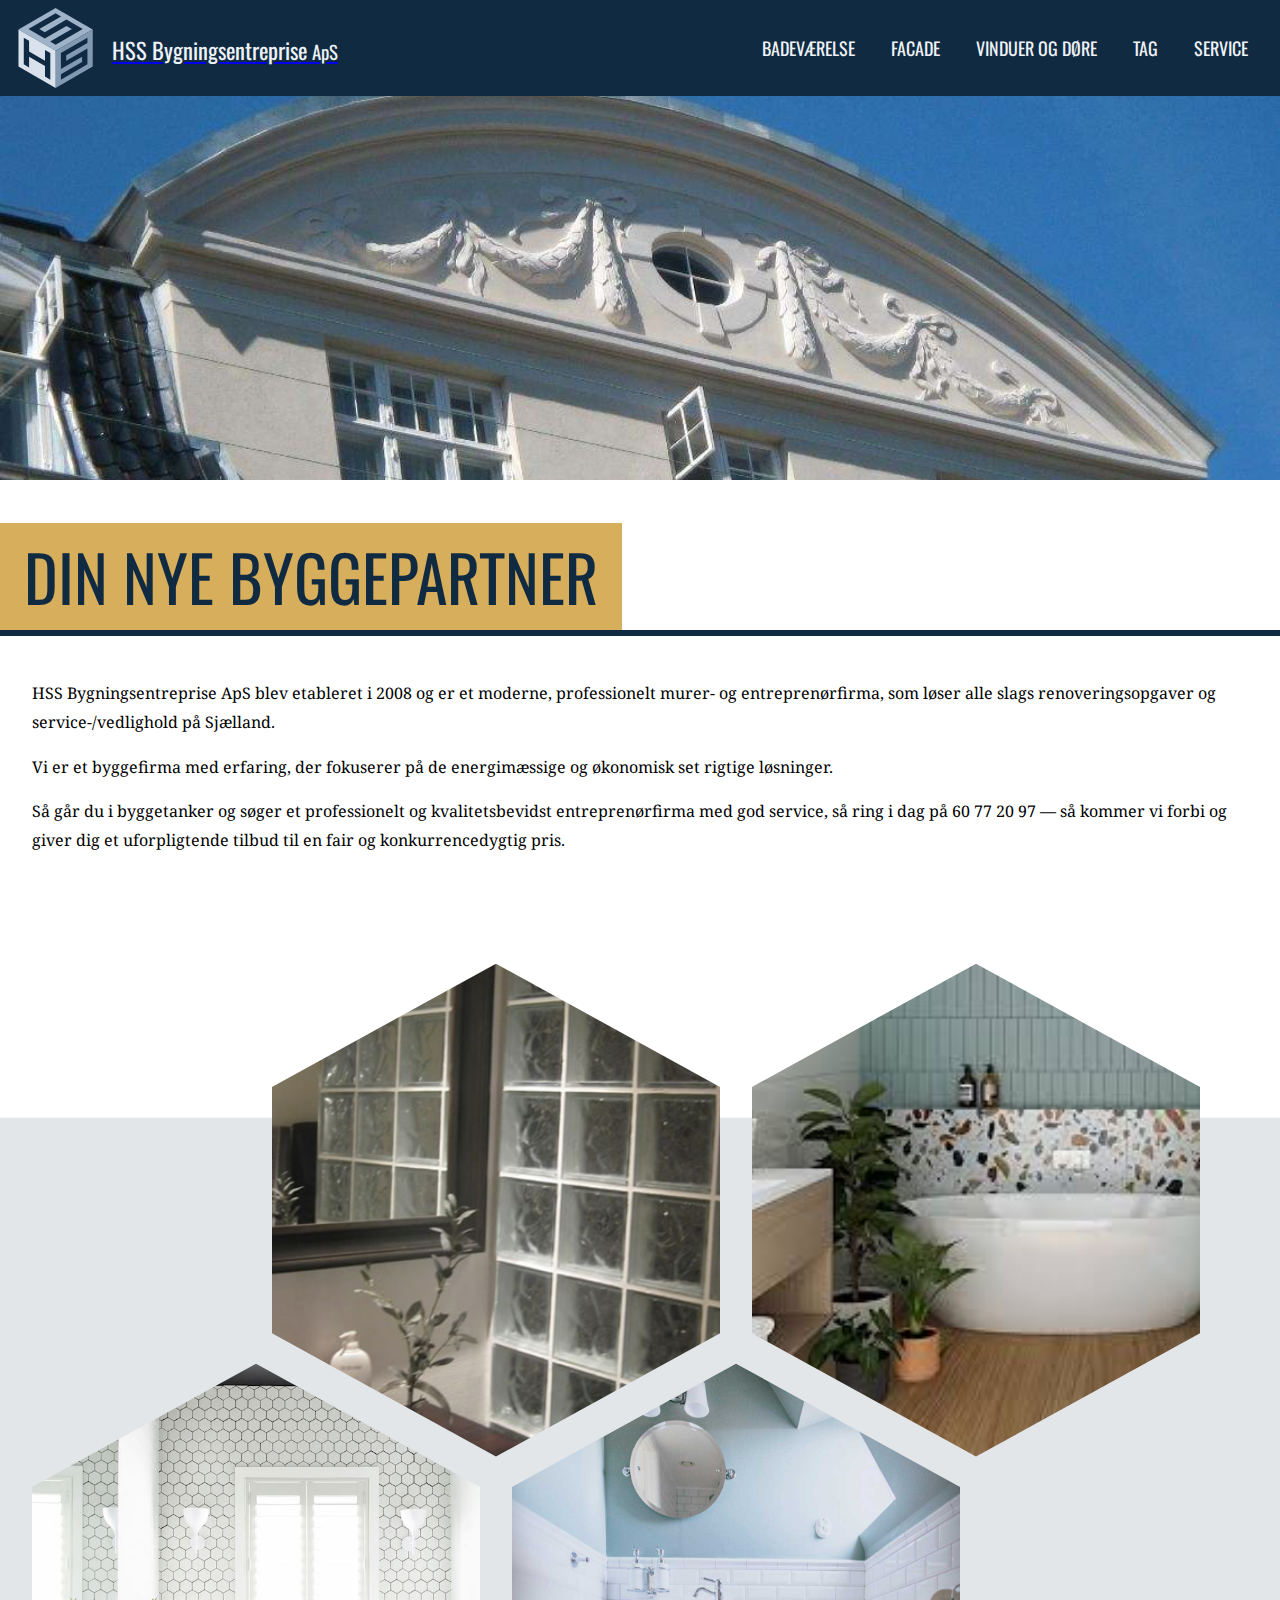
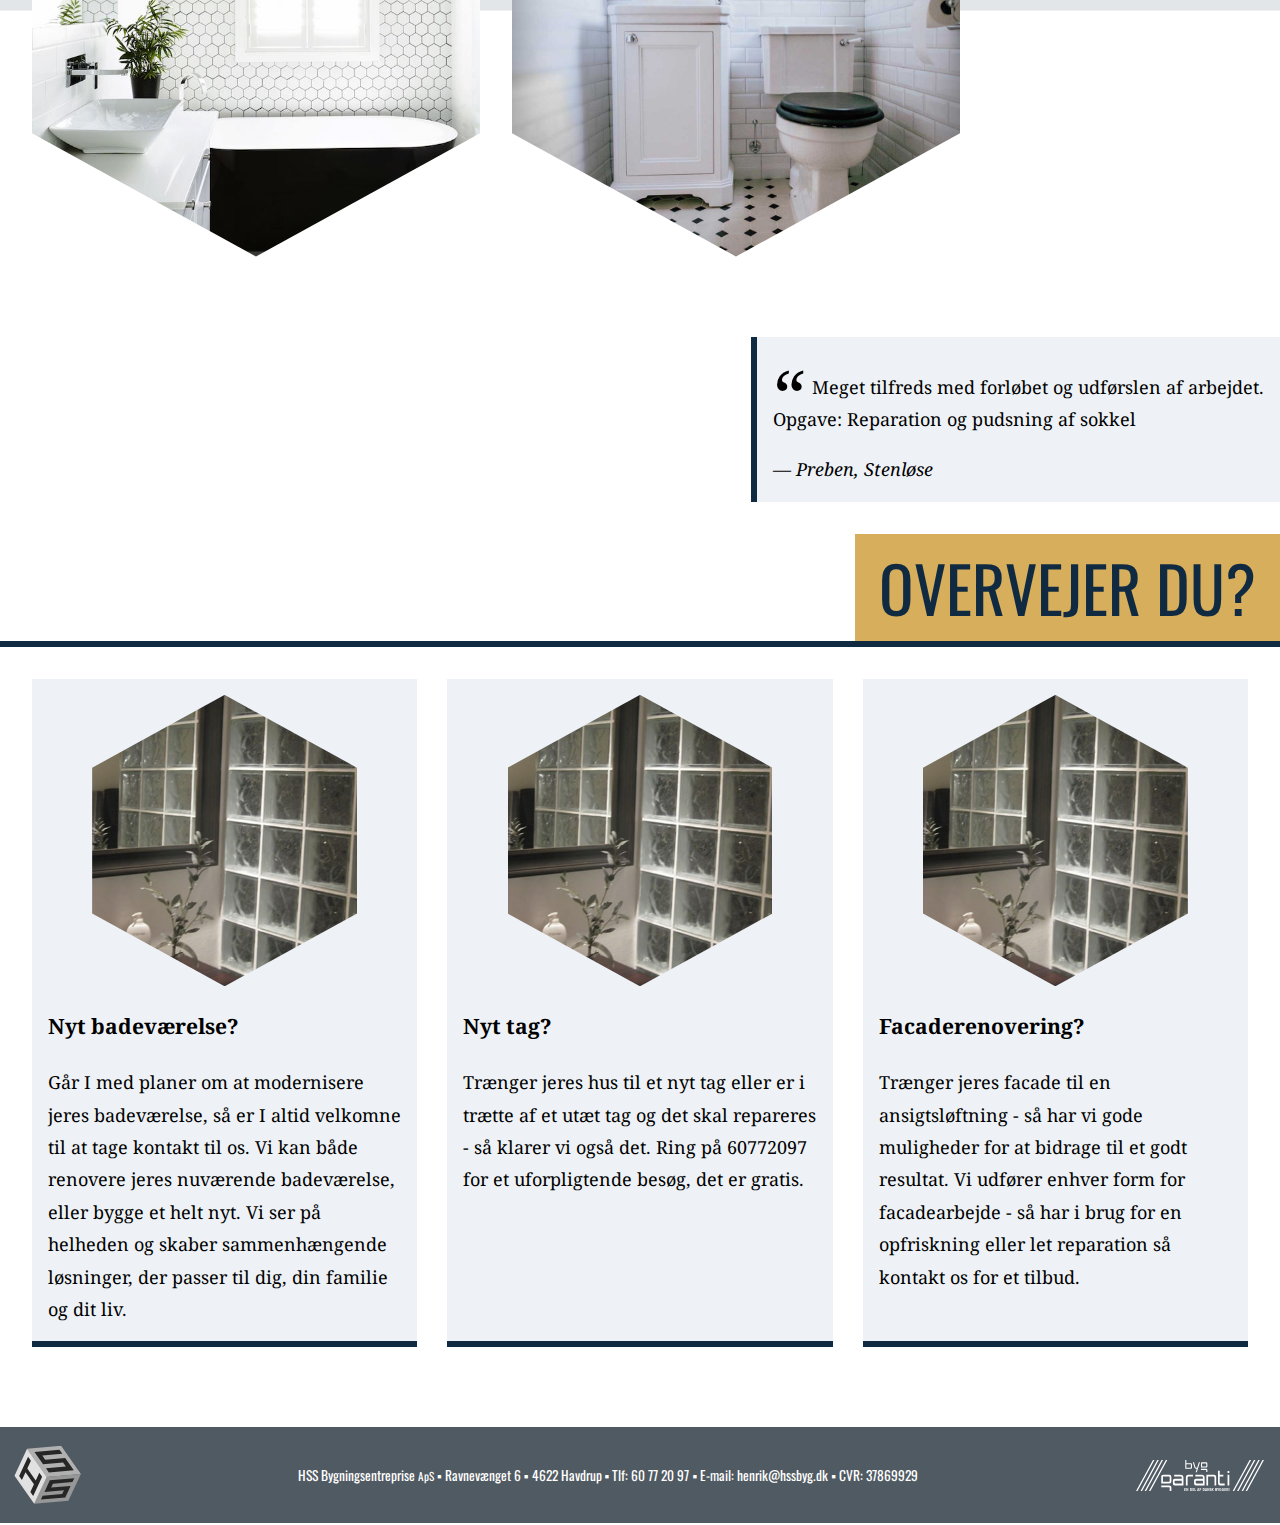
==== index.html @ f9a73ac3 "Init" ====
<!DOCTYPE html>
<html lang="da-DK" dir="ltr">
<head>
	<title>HSS Bygningsentreprise ApS</title>
	<meta charset="UTF-8">
	<meta name="description" content="Alt i enterprise, bygningsskader og reparation">
	<meta name="viewport" content="width=device-width, initial-scale=1, viewport-fit=cover">
	<link rel="apple-touch-icon" sizes="180x180" href="/apple-touch-icon.png">
	<link rel="icon" type="image/png" sizes="32x32" href="/favicon-32x32.png">
	<link rel="icon" type="image/png" sizes="16x16" href="/favicon-16x16.png">
	<link rel="manifest" href="/site.webmanifest">
	<link rel="mask-icon" href="/safari-pinned-tab.svg" color="#102a43">
	<meta name="msapplication-TileColor" content="#102a43">
	<meta name="theme-color" content="#ffffff">
	<link href="https://fonts.googleapis.com/css?family=Noto+Sans:700%7CNoto+Serif:400,400i,700,700i&display=swap" rel="stylesheet">
	<link href="https://fonts.googleapis.com/css?family=Oswald:400,600&display=swap" rel="stylesheet">
	<link href="styles.css" rel="stylesheet">
</head>
<body itemscope itemtype="https://schema.org/WebPage">
	<header class="c-header">
		<a href="/" class="c-logo">
			<img src="logo.svg" alt="HSS Bygningsentreprise ApS" />
			<span class="c-logo__text">HSS Bygningsentreprise <small>ApS</small></span>
		</a>
		<nav itemscope itemtype="https://schema.org/SiteNavigationElement">
			<a class="c-nav__item" href="badevaerelse.html"><span itemprop="name">Badeværelse</span></a>
			<a class="c-nav__item" href="facade.html"><span itemprop="name">Facade</span></a>
			<a class="c-nav__item" href="vinduer.html"><span itemprop="name">Vinduer og døre</span></a>
			<a class="c-nav__item" href="tag.html"><span itemprop="name">Tag</span></a>
			<a class="c-nav__item" href="service.html"><span itemprop="name">Service</span></a>
		</nav>
	</header>


	<figure class="c-banner">
		<img src="assets/img/frontpage.jpg" class="c-banner__img" alt="Badeværelse" />
	</figure>

	<main class="c-section">
		<article class="c-article" itemscope itemtype="http://schema.org/CreativeWork">
			<h1 class="c-article__headline" itemprop="headline">
				<span class="c-article__headline-text">Din nye byggepartner</span>
			</h1>

			<div class="c-article__text" itemprop="text">
				<p>HSS Bygningsentreprise ApS blev etableret i 2008 og er et moderne, professionelt murer- og entreprenørfirma, som løser alle slags renoveringsopgaver og service-/vedlighold på Sjælland.</p>
				<p>Vi er et byggefirma med erfaring, der fokuserer på de energimæssige og økonomisk set rigtige løsninger.</p>
				<p>Så går du i byggetanker og søger et professionelt og kvalitetsbevidst entreprenørfirma med god service, så ring i dag på 60 77 20 97 — så kommer vi forbi og giver dig et uforpligtende tilbud til en fair og konkurrencedygtig pris.</p>
			</div>

			<section class="c-hexagon" itemscope itemtype="http://schema.org/ImageGallery">
				<figure class="c-hexagon__item" itemprop="image" itemscope itemtype="http://schema.org/ImageObject">
					<meta itemprop="description" content="Flisearbejde og mange andre ting">
					<img src="assets/img/bath2.jpg" class="c-hexagon__img" alt="Badeværelse 1" itemprop="contentUrl" />
				</figure>
				<figure class="c-hexagon__item" itemprop="image" itemscope itemtype="http://schema.org/ImageObject">
					<img src="assets/img/bath3.jpg" class="c-hexagon__img" alt="Badeværelse 2" itemprop="contentUrl" />
				</figure>
				<figure class="c-hexagon__item" itemprop="image" itemscope itemtype="http://schema.org/ImageObject">
					<img src="assets/img/bath4.jpg" class="c-hexagon__img" alt="Badeværelse 3" itemprop="contentUrl" />
				</figure>
				<figure class="c-hexagon__item" itemprop="image" itemscope itemtype="http://schema.org/ImageObject">
					<img src="assets/img/bath5.jpg" class="c-hexagon__img" alt="Badeværelse 4" itemprop="contentUrl" />
				</figure>
			</section>

			<blockquote class="c-quote" itemscope="" itemtype="http://schema.org/Quotation">
				<p class="c-quote__text" itemprop="text">Meget tilfreds med forløbet og udførslen af arbejdet.<br />Opgave: Reparation og pudsning af sokkel</p>
				<cite class="c-quote__cite" itemprop="name">— Preben, Stenløse</cite>
			</blockquote>

			<h2 class="c-article__headline c-article__headline--right" itemprop="headline">
				<span class="c-article__headline-text">Overvejer du?</span>
			</h2>

			<div class="c-spot-wrapper">
				<article class="c-spot__item">
					<figure class="c-spot__img-wrapper">
						<meta itemprop="description" content="Flisearbejde og mange andre ting">
						<img src="assets/img/bath2.jpg" class="c-spot__img" alt="Badeværelse 1" itemprop="contentUrl" />
					</figure>
					<h3 class="c-spot__headline">Nyt badeværelse?</h3>
					<div class="c-spot__text">
						Går I med planer om at modernisere jeres badeværelse, så er I altid velkomne til at tage kontakt til os. Vi kan både renovere jeres nuværende badeværelse, eller bygge et helt nyt. Vi ser på helheden og skaber sammenhængende løsninger, der passer til dig, din familie og dit liv.​
					</div>
				</article>
				<article class="c-spot__item">
					<figure class="c-spot__img-wrapper">
						<meta itemprop="description" content="Flisearbejde og mange andre ting">
						<img src="assets/img/bath2.jpg" class="c-spot__img" alt="Badeværelse 1" itemprop="contentUrl" />
					</figure>
					<h3 class="c-spot__headline">Nyt tag?</h3>
					<div class="c-spot__text">
						Trænger jeres hus til et nyt tag eller er i trætte af et utæt tag og det skal repareres - så klarer vi også det.
						Ring på 60772097 for et uforpligtende besøg, det er gratis.
					</div>
				</article>
				<article class="c-spot__item">
					<figure class="c-spot__img-wrapper">
						<meta itemprop="description" content="Flisearbejde og mange andre ting">
						<img src="assets/img/bath2.jpg" class="c-spot__img" alt="Badeværelse 1" itemprop="contentUrl" />
					</figure>
					<h3 class="c-spot__headline">Facaderenovering?</h3>
					<div class="c-spot__text">
						​Trænger jeres facade til en ansigtsløftning - så har vi gode muligheder for at bidrage til et godt resultat. Vi udfører enhver form for facadearbejde - så har i brug for en opfriskning eller let reparation så kontakt os for et tilbud.​
					</div>
				</article>
			</div>

		</article>
	</main>

	<footer class="c-footer" itemscope itemtype="http://schema.org/HomeAndConstructionBusiness">
		<img src="logo.svg" alt="HSS Bygningsentreprise ApS" itemprop="image" class="c-img--mono" />
		<div class="c-footer__inner">
			<span itemprop="name" class="c-footer__bullet">​HSS Bygningsentreprise <small>ApS</small></span>
			<span itemprop="address" itemscope itemtype="http://schema.org/PostalAddress">
				<span itemprop="streetAddress" class="c-footer__bullet">Ravnevænget 6</span>
				<span itemprop="addressLocality" class="c-footer__bullet">4622 Havdrup​</span>
				<meta itemprop="addressCountry" content="DK">
			</span>
			<span class="c-footer__section">
				Tlf: <a href="tel:+4560772097"><span itemprop="telephone" class="c-footer__bullet">60 77 20 97</span></a>
				E-mail: <a href="mailto:henrik@hssbyg.dk" class="c-footer__bullet"><span itemprop="email">henrik@hssbyg.dk</span></a>
				CVR: <span itemprop="isicV4">37869929</span>
				<meta itemprop="priceRange" content="$$$-$$$$$">
				<meta itemprop="openingHours" content="Mo,Tu,We,Th 07:00-16:00">
				<meta itemprop="openingHours" content="Fr 07:00-12:00">
				<link itemprop="url" href="https://www.hssbyg.dk">
				<link itemprop="sameAs" href="http://www.facebook.com/hssbyg">
			</span>
		</div>
		<img src="/assets/img/byggaranti.svg" alt="Byg Garanti — en del af Dansk Byggeri" class="c-img--byggaranti" />
	</footer>

</body>
</html>
---- styles.css ----
/**
 * stylese.css
 * @version 1.0.10
 * @summary 22-06-2019
 * @author Mads Stoumann
 * @description Styles for Article component
*/

:root {
	--primary-c: hsl(209, 61%, 16%); /* #102a42 */
	--secondary-c: hsl(212, 33%, 95%); /* #EEF2F6 */
	--tertiary-c: hsl(209, 10%, 35%); /* #505A62 */
	--active-c: hsl(40, 61%, 60%); /* #D7AE5B */
	--light-grey-c: hsl(209, 10%, 90%); /* #E3E6E8 */
}

body, html {
	height: 100%;
}
body {
	display: flex;
	flex-direction: column;;
	font-family: 'Noto Serif', serif;
	font-size: 112.5%;
	-webkit-font-smoothing: antialiased;
	line-height: 1.8;
	margin: 0 auto;
	max-width: 1920px;
}
img { max-width: 100%;}
main {
	flex: 1;
}

/*
========
ARTICLE
========
*/
.c-article {
	width: 100%;
}
.c-article__headline { 
	border-bottom: 6px solid var(--primary-c);
	color: var(--primary-c);
	font-family: 'Oswald', sans-serif;
	font-size: 2rem;
	font-weight: 400;
	line-height: 1.3;
	text-transform: uppercase;
}
.c-article__headline-text {
	background-color: var(--active-c);
	display: inline-block;
	padding: .75rem 1.5rem .75rem 1rem;
	position: relative;
}
.c-article__headline--right {
	clear: both;
	margin: 0;
	padding-top: 2rem;
	text-align: right;
 }
.c-article__text {
	font-size: 87.5%;
	padding: 0 1rem;
}

/*
=======
BANNER
=======
*/
.c-banner {
	margin: 0;
	/* overflow: hidden; */
	padding: 0;
	position: relative;
}
.c-banner::after {
	content: '';
	display: block;
	padding-bottom: 30%;
}
.c-banner__img {
	height: 100%;
	left: 0;
	max-height: 100%;
	max-width: 100%;
	object-fit: cover;
	position: absolute;
	top: 0;
	width: 100%;
}

/*
=======
FOOTER
=======
*/
.c-footer {
	align-items: center;
	background-color: var(--tertiary-c);
	color: #FFF;
	display: flex;
	flex-direction: column;
	font-family: 'Oswald', sans-serif;
	font-size: 75%;
	justify-content: space-between;
	margin-top: 3rem;
	padding: .5rem 1rem;
	text-align: center;
}
.c-footer a { color: inherit; text-decoration: none; }
.c-footer__bullet::after { content: " ▪"; }

/*
====================
HEADER / NAVIGATION
====================
*/
.c-header {
	align-items: center;
	background-color: var(--primary-c);
	color: #FFF;
	display: flex;
	font-family: 'Oswald', sans-serif;
	font-size: 75%;
	justify-content: space-between;
	padding: 0.5rem 0.5rem;
}
.c-logo {
	display: block;
}
.c-logo img {
	height: 2rem;
	width: 2rem;
}
.c-logo__text {
	color: var(--secondary-c);
	display: none;
	margin-left: .5rem;
	padding-top: 11px;
	position: relative;
	white-space: nowrap;
}
.c-nav__item {
	color: var(--secondary-c);
	padding: 0 0.3rem;
	position: relative;
	text-decoration: none;
	text-transform: uppercase;
	transition: color .15s ease-in;
}
.c-logo__text:hover,
.c-nav__item:hover {
	color: var(--active-c);
}
.c-nav__item--active {
	color: var(--active-c);
}
.c-nav__item--active::after,
.c-nav__item::after {
	content: "";
	height: 1px;
	left: 50%;
	opacity: 0;
	position: absolute;
	top: calc(100% + .25rem);
	transform: translateX(-50%);
	transform-origin: 50% 50%;
	transition: opacity 0.3s ease-in;
	width: 3rem;
}
.c-nav__item--active::after,
.c-nav__item:hover::after {
	background-color: var(--active-c);
	opacity: 1;
}

/*
==============
HEXAGON BLOCK
==============
*/
.c-hexagon {
	display: flex;
	flex-wrap: wrap;
	margin-bottom: 2.5vw;
	position: relative;
}
.c-hexagon::before {
	background: var(--light-grey-c);
	content: "";
	height: 50%;
	width: 100%;
	position: absolute;
	top: 50%;
	transform: translateY(-50%)
}
.c-hexagon__item,
.c-spot__img-wrapper {
	margin: 0 0 0 2.5%;
	overflow: hidden;
	padding: 0;
	position: relative;
	width: 35%;
}
.c-hexagon__item::after,
.c-spot__img-wrapper::after {
	content: '';
	display: block;
	padding-bottom: 110%;
}
.c-hexagon__img,
.c-spot__img {
	clip-path: polygon(50% 0%, 100% 25%, 100% 75%, 50% 100%, 0% 75%, 0% 25%);
	height: 100%;
	left: 0;
	max-height: 100%;
	max-width: 100%;
	object-fit: cover;
	position: absolute;
	top: 0;
	width: 100%;
}
.c-hexagon__item:first-of-type { margin-left: 21.25vw; top: 7.25vw; } 
.c-hexagon__item:nth-of-type(2) { top: 7.25vw; }

/*
=====
SPOT
=====
*/
.c-spot-wrapper {
	display: flex;
	flex-direction: column;
}
.c-spot__img-wrapper {
	margin: 0 auto;
	width: 75%;
}
.c-spot__item {
	background: var(--secondary-c);
	border-bottom: 6px solid var(--primary-c);
	flex: 1;
	margin: 1rem;
	padding: 1rem;
}

/*
================
Section / Misc.
================
*/
.c-section {
	display: flex;
}
.c-img--mono {
	filter: grayscale(1);
	height: 2rem;
	padding: 0.5rem 0;
	transform: rotate(25deg);
	width: 2rem;
}
.c-img--byggaranti {
	padding: 0.75rem 0;
	width: 8rem;
}

/*
======
QUOTE
======
*/
.c-quote {
	background-color: var(--secondary-c);
	border-left: 6px solid var(--primary-c);
	float: right;
	margin: 3rem 0 0 0;
	max-width: max-content;
	padding: 1rem;
}
.c-quote__text:before {
	color: inherit;
	content: "\201C";
	font-size: 4em;
	line-height: 0.1em;
	margin-right: 0.1em;
	vertical-align: -0.4em;
}

/*
====
RWD
====
*/
@media screen and (min-width: 1024px) {
	.c-section .c-article {
		margin: 0;
	}
	.c-article__headline { 
		font-size: 4rem;
	}
	.c-article__headline-text {
		padding: .75rem 1.5rem;
	}
	.c-article__text {
		font-size: 1rem;
		padding: 0 2rem;
	}
	.c-footer {
		flex-direction: row;
	}
	.c-img--mono {
		height: 4rem;
		width: 4rem;
	}
	.c-logo {
		display: flex;
	}
	.c-logo img {
		height: 5rem;
		width: 5rem;
		transition: transform .3s ease-in-out;
	}
	.c-logo:hover img {
		transform: rotate(35deg);
	}
	.c-logo__text {
		display: inline-block;
		font-size: 125%;
		line-height: 2;
		padding: 1.25rem 0 0 0.5rem;
	}
	.c-header {
		font-size: 100%;
		justify-content: space-between;
		padding: 0.5rem 1rem;
	}
	.c-nav__item {
		padding: 0 1rem;
	}
	.c-spot__item {
		flex: 0 0 calc(33% - 3rem);
		margin: 0;
	}
	.c-spot-wrapper {
		flex-direction: row;
		justify-content: space-between;
		padding: 2rem;
	}
	
}
@media screen and (min-width: 1920px) {
	.c-hexagon__item:first-of-type {
		margin-left: 21.25%;
		top: 135px;
	}
	.c-hexagon__item:nth-of-type(2) {
		top: 135px;
	}
}
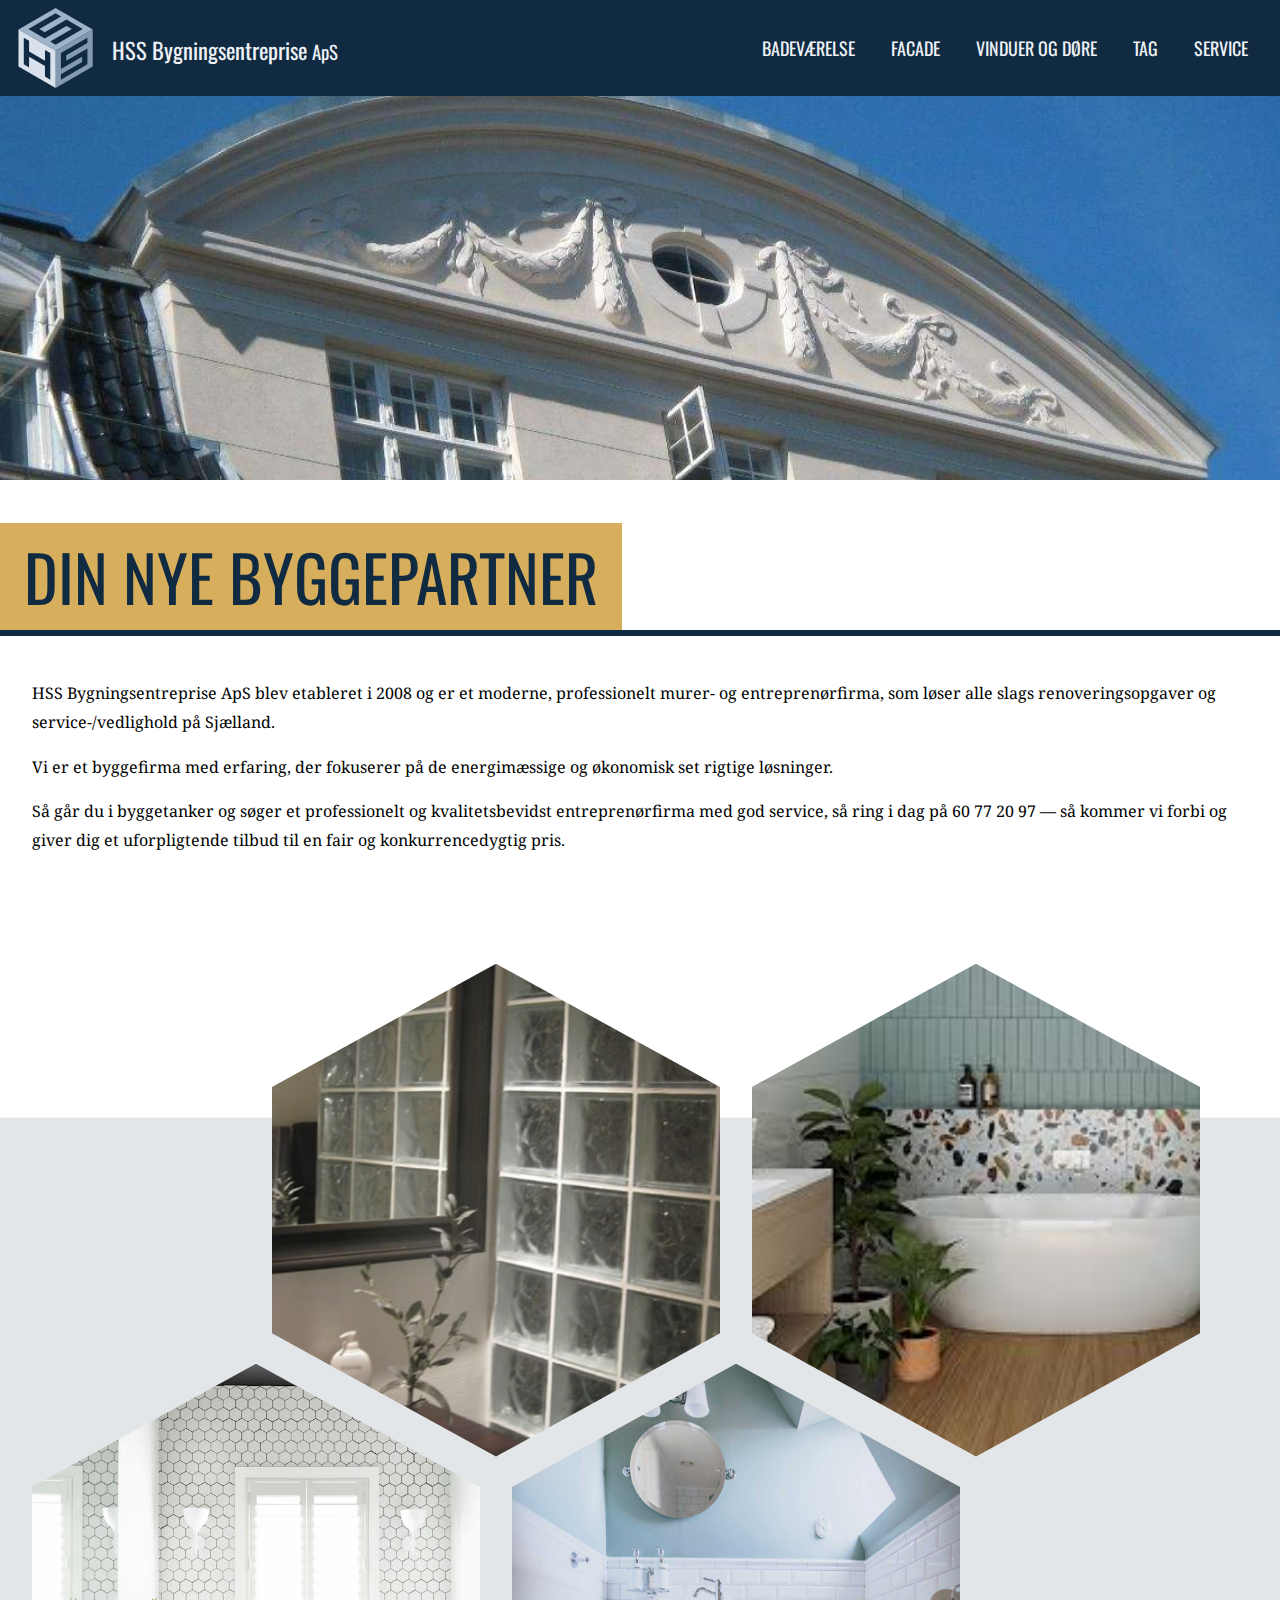
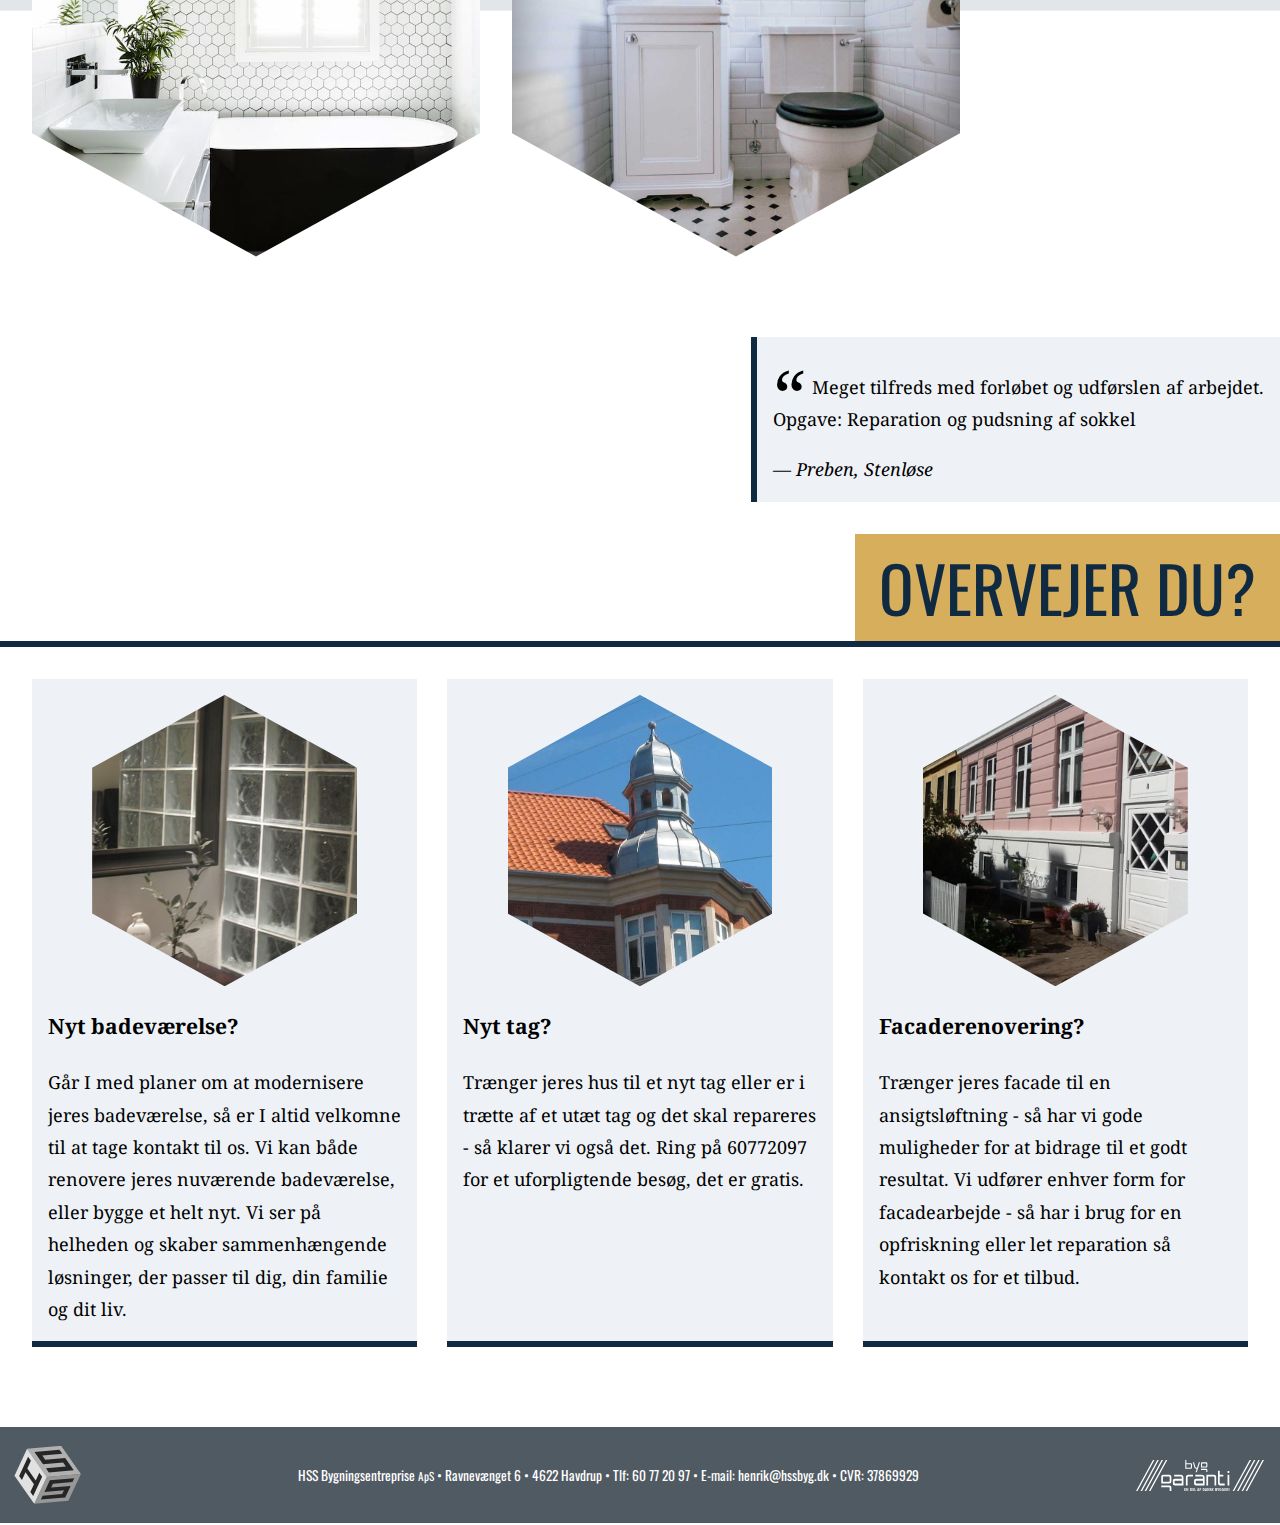
==== commit 913ba51e: "Main Update" ====
--- a/index.html
+++ b/index.html
@@ -1,25 +1,28 @@
 <!DOCTYPE html>
 <html lang="da-DK" dir="ltr">
 <head>
+	<script id="Cookiebot" src="https://consent.cookiebot.com/uc.js" data-cbid="85966b69-43c4-40d6-a053-6c1cb45fd8cd" data-blockingmode="auto" type="text/javascript"></script>
 	<title>HSS Bygningsentreprise ApS</title>
 	<meta charset="UTF-8">
 	<meta name="description" content="Alt i enterprise, bygningsskader og reparation">
 	<meta name="viewport" content="width=device-width, initial-scale=1, viewport-fit=cover">
-	<link rel="apple-touch-icon" sizes="180x180" href="/apple-touch-icon.png">
-	<link rel="icon" type="image/png" sizes="32x32" href="/favicon-32x32.png">
-	<link rel="icon" type="image/png" sizes="16x16" href="/favicon-16x16.png">
+	<link rel="apple-touch-icon" sizes="180x180" href="assets/favicon/apple-touch-icon.png">
+	<link rel="icon" type="image/png" sizes="32x32" href="assets/favicon/favicon-32x32.png">
+	<link rel="icon" type="image/png" sizes="16x16" href="assets/favicon/favicon-16x16.png">
 	<link rel="manifest" href="/site.webmanifest">
-	<link rel="mask-icon" href="/safari-pinned-tab.svg" color="#102a43">
+	<link rel="mask-icon" href="assets/favicon/safari-pinned-tab.svg" color="#102a43">
 	<meta name="msapplication-TileColor" content="#102a43">
 	<meta name="theme-color" content="#ffffff">
 	<link href="https://fonts.googleapis.com/css?family=Noto+Sans:700%7CNoto+Serif:400,400i,700,700i&display=swap" rel="stylesheet">
 	<link href="https://fonts.googleapis.com/css?family=Oswald:400,600&display=swap" rel="stylesheet">
-	<link href="styles.css" rel="stylesheet">
+	<link href="assets/css/styles.css" rel="stylesheet">
+	<script async src="https://www.googletagmanager.com/gtag/js?id=UA-152599998-2"></script>
+	<script>window.dataLayer = window.dataLayer || [];function gtag(){dataLayer.push(arguments);}gtag('js', new Date());gtag('config', 'UA-152599998-2');</script>
 </head>
 <body itemscope itemtype="https://schema.org/WebPage">
 	<header class="c-header">
 		<a href="/" class="c-logo">
-			<img src="logo.svg" alt="HSS Bygningsentreprise ApS" />
+			<img src="assets/img/logo.svg" alt="HSS Bygningsentreprise ApS" />
 			<span class="c-logo__text">HSS Bygningsentreprise <small>ApS</small></span>
 		</a>
 		<nav itemscope itemtype="https://schema.org/SiteNavigationElement">
@@ -30,7 +33,6 @@
 			<a class="c-nav__item" href="service.html"><span itemprop="name">Service</span></a>
 		</nav>
 	</header>
-
 
 	<figure class="c-banner">
 		<img src="assets/img/frontpage.jpg" class="c-banner__img" alt="Badeværelse" />
@@ -87,7 +89,7 @@
 				<article class="c-spot__item">
 					<figure class="c-spot__img-wrapper">
 						<meta itemprop="description" content="Flisearbejde og mange andre ting">
-						<img src="assets/img/bath2.jpg" class="c-spot__img" alt="Badeværelse 1" itemprop="contentUrl" />
+						<img src="assets/img/30072008_020_240.jpg" class="c-spot__img" alt="Tage 1" itemprop="contentUrl" />
 					</figure>
 					<h3 class="c-spot__headline">Nyt tag?</h3>
 					<div class="c-spot__text">
@@ -98,7 +100,7 @@
 				<article class="c-spot__item">
 					<figure class="c-spot__img-wrapper">
 						<meta itemprop="description" content="Flisearbejde og mange andre ting">
-						<img src="assets/img/bath2.jpg" class="c-spot__img" alt="Badeværelse 1" itemprop="contentUrl" />
+						<img src="assets/img/553793_581527155217742_650581510_n.jpg" class="c-spot__img" alt="Facade 1" itemprop="contentUrl" />
 					</figure>
 					<h3 class="c-spot__headline">Facaderenovering?</h3>
 					<div class="c-spot__text">
@@ -111,7 +113,7 @@
 	</main>
 
 	<footer class="c-footer" itemscope itemtype="http://schema.org/HomeAndConstructionBusiness">
-		<img src="logo.svg" alt="HSS Bygningsentreprise ApS" itemprop="image" class="c-img--mono" />
+		<img src="assets/img/logo.svg" alt="HSS Bygningsentreprise ApS" itemprop="image" class="c-img--mono" />
 		<div class="c-footer__inner">
 			<span itemprop="name" class="c-footer__bullet">​HSS Bygningsentreprise <small>ApS</small></span>
 			<span itemprop="address" itemscope itemtype="http://schema.org/PostalAddress">
@@ -130,8 +132,7 @@
 				<link itemprop="sameAs" href="http://www.facebook.com/hssbyg">
 			</span>
 		</div>
-		<img src="/assets/img/byggaranti.svg" alt="Byg Garanti — en del af Dansk Byggeri" class="c-img--byggaranti" />
+		<img src="assets/img/byggaranti.svg" alt="Byg Garanti — en del af Dansk Byggeri" class="c-img--byggaranti" />
 	</footer>
-
 </body>
 </html>--- a/assets/css/styles.css
+++ b/assets/css/styles.css
@@ -0,0 +1,363 @@
+/**
+ * stylese.css
+ * @version 1.0.10
+ * @summary 22-06-2019
+ * @author Mads Stoumann
+ * @description Styles for Article component
+*/
+
+:root {
+	--primary-c: hsl(209, 61%, 16%); /* #102a42 */
+	--secondary-c: hsl(212, 33%, 95%); /* #EEF2F6 */
+	--tertiary-c: hsl(209, 10%, 35%); /* #505A62 */
+	--active-c: hsl(40, 61%, 60%); /* #D7AE5B */
+	--light-grey-c: hsl(209, 10%, 90%); /* #E3E6E8 */
+}
+
+body, html {
+	height: 100%;
+}
+body {
+	display: flex;
+	flex-direction: column;;
+	font-family: 'Noto Serif', serif;
+	font-size: 112.5%;
+	-webkit-font-smoothing: antialiased;
+	line-height: 1.8;
+	margin: 0 auto;
+	max-width: 1920px;
+}
+img { max-width: 100%;}
+main {
+	flex: 1;
+}
+
+/*
+========
+ARTICLE
+========
+*/
+.c-article {
+	width: 100%;
+}
+.c-article__headline { 
+	border-bottom: 6px solid var(--primary-c);
+	color: var(--primary-c);
+	font-family: 'Oswald', sans-serif;
+	font-size: 2rem;
+	font-weight: 400;
+	line-height: 1.3;
+	text-transform: uppercase;
+}
+.c-article__headline-text {
+	background-color: var(--active-c);
+	display: inline-block;
+	padding: .75rem 1.5rem .75rem 1rem;
+	position: relative;
+}
+.c-article__headline--right {
+	clear: both;
+	margin: 0;
+	padding-top: 2rem;
+	text-align: right;
+ }
+.c-article__text {
+	font-size: 87.5%;
+	padding: 0 1rem;
+}
+
+/*
+=======
+BANNER
+=======
+*/
+.c-banner {
+	margin: 0;
+	/* overflow: hidden; */
+	padding: 0;
+	position: relative;
+}
+.c-banner::after {
+	content: '';
+	display: block;
+	padding-bottom: 30%;
+}
+.c-banner__img {
+	height: 100%;
+	left: 0;
+	max-height: 100%;
+	max-width: 100%;
+	object-fit: cover;
+	position: absolute;
+	top: 0;
+	width: 100%;
+}
+
+/*
+=======
+FOOTER
+=======
+*/
+.c-footer {
+	align-items: center;
+	background-color: var(--tertiary-c);
+	color: #FFF;
+	font-family: 'Oswald', sans-serif;
+	font-size: 75%;
+	margin-top: 3rem;
+	padding: .5rem 1rem;
+	text-align: center;
+}
+.c-footer a { color: inherit; text-decoration: none; }
+.c-footer__bullet::after { content: " •"; }
+
+/*
+====================
+HEADER / NAVIGATION
+====================
+*/
+.c-header {
+	align-items: center;
+	background-color: var(--primary-c);
+	color: #FFF;
+	display: flex;
+	font-family: 'Oswald', sans-serif;
+	font-size: 70%;
+	justify-content: space-between;
+	min-height: 2.5rem;
+	padding: 0.5rem 0.5rem;
+}
+.c-logo {
+	display: block;
+	text-decoration: none;
+}
+.c-logo img {
+	height: 2rem;
+	width: 2rem;
+}
+.c-logo__text {
+	color: var(--secondary-c);
+	display: none;
+	margin-left: .5rem;
+	padding-top: 11px;
+	position: relative;
+	white-space: nowrap;
+}
+.c-nav__item {
+	color: var(--secondary-c);
+	padding: 0 0.25rem;
+	position: relative;
+	text-decoration: none;
+	text-transform: uppercase;
+	transition: color .15s ease-in;
+}
+.c-logo__text:hover,
+.c-nav__item:hover {
+	color: var(--active-c);
+}
+.c-nav__item--active {
+	color: var(--active-c);
+}
+.c-nav__item--active::after,
+.c-nav__item::after {
+	content: "";
+	height: 1px;
+	left: 50%;
+	opacity: 0;
+	position: absolute;
+	top: calc(100% + .25rem);
+	transform: translateX(-50%);
+	transform-origin: 50% 50%;
+	transition: opacity 0.3s ease-in;
+	width: 3rem;
+}
+.c-nav__item--active::after,
+.c-nav__item:hover::after {
+	background-color: var(--active-c);
+	opacity: 1;
+}
+
+/*
+==============
+HEXAGON BLOCK
+==============
+*/
+.c-hexagon {
+	display: flex;
+	flex-wrap: wrap;
+	margin-bottom: 2.5vw;
+	position: relative;
+}
+.c-hexagon::before {
+	background: var(--light-grey-c);
+	content: "";
+	height: 50%;
+	width: 100%;
+	position: absolute;
+	top: 50%;
+	transform: translateY(-50%)
+}
+.c-hexagon__item,
+.c-spot__img-wrapper {
+	margin: 0 0 0 2.5%;
+	overflow: hidden;
+	padding: 0;
+	position: relative;
+	width: 35%;
+}
+.c-hexagon__item::after,
+.c-spot__img-wrapper::after {
+	content: '';
+	display: block;
+	padding-bottom: 110%;
+}
+.c-hexagon__img,
+.c-spot__img {
+	clip-path: polygon(50% 0%, 100% 25%, 100% 75%, 50% 100%, 0% 75%, 0% 25%);
+	height: 100%;
+	left: 0;
+	max-height: 100%;
+	max-width: 100%;
+	object-fit: cover;
+	position: absolute;
+	top: 0;
+	width: 100%;
+}
+.c-hexagon__item:first-of-type { margin-left: 21.25vw; top: 7.25vw; } 
+.c-hexagon__item:nth-of-type(2) { top: 7.25vw; }
+
+/*
+=====
+SPOT
+=====
+*/
+.c-spot-wrapper {
+	display: flex;
+	flex-direction: column;
+}
+.c-spot__img-wrapper {
+	margin: 0 auto;
+	width: 75%;
+}
+.c-spot__item {
+	background: var(--secondary-c);
+	border-bottom: 6px solid var(--primary-c);
+	flex: 1;
+	margin: 1rem;
+	padding: 1rem;
+}
+
+/*
+================
+Section / Misc.
+================
+*/
+.c-img--mono {
+	filter: grayscale(1);
+	height: 2rem;
+	padding: 0.5rem 0;
+	transform: rotate(25deg);
+	width: 2rem;
+}
+.c-img--byggaranti {
+	padding: 0.75rem 0;
+	width: 8rem;
+}
+
+/*
+======
+QUOTE
+======
+*/
+.c-quote {
+	background-color: var(--secondary-c);
+	border-left: 6px solid var(--primary-c);
+	float: right;
+	margin: 3rem 0 0 0;
+	max-width: max-content;
+	padding: 1rem;
+}
+.c-quote__text:before {
+	color: inherit;
+	content: "\201C";
+	font-size: 4em;
+	line-height: 0.1em;
+	margin-right: 0.1em;
+	vertical-align: -0.4em;
+}
+
+/*
+====
+RWD
+====
+*/
+@media screen and (min-width: 1024px) {
+	.c-section .c-article {
+		margin: 0;
+	}
+	.c-article__headline { 
+		font-size: 4rem;
+	}
+	.c-article__headline-text {
+		padding: .75rem 1.5rem;
+	}
+	.c-article__text {
+		font-size: 1rem;
+		padding: 0 2rem;
+	}
+	.c-footer {
+		display: flex;
+		justify-content: space-between;
+		flex-direction: row;
+		min-height: 5rem;
+	}
+	.c-img--mono {
+		height: 4rem;
+		width: 4rem;
+	}
+	.c-logo {
+		display: flex;
+	}
+	.c-logo img {
+		height: 5rem;
+		width: 5rem;
+		transition: transform .3s ease-in-out;
+	}
+	.c-logo:hover img {
+		transform: rotate(35deg);
+	}
+	.c-logo__text {
+		display: inline-block;
+		font-size: 125%;
+		line-height: 2;
+		padding: 1.25rem 0 0 0.5rem;
+	}
+	.c-header {
+		font-size: 100%;
+		justify-content: space-between;
+		min-height: 5rem;
+		padding: 0.5rem 1rem;
+	}
+	.c-nav__item {
+		padding: 0 1rem;
+	}
+	.c-spot__item {
+		flex: 0 0 calc(33% - 3rem);
+		margin: 0;
+	}
+	.c-spot-wrapper {
+		flex-direction: row;
+		justify-content: space-between;
+		padding: 2rem;
+	}
+	
+}
+@media screen and (min-width: 1920px) {
+	.c-hexagon__item:first-of-type {
+		margin-left: 21.25%;
+		top: 135px;
+	}
+	.c-hexagon__item:nth-of-type(2) {
+		top: 135px;
+	}
+}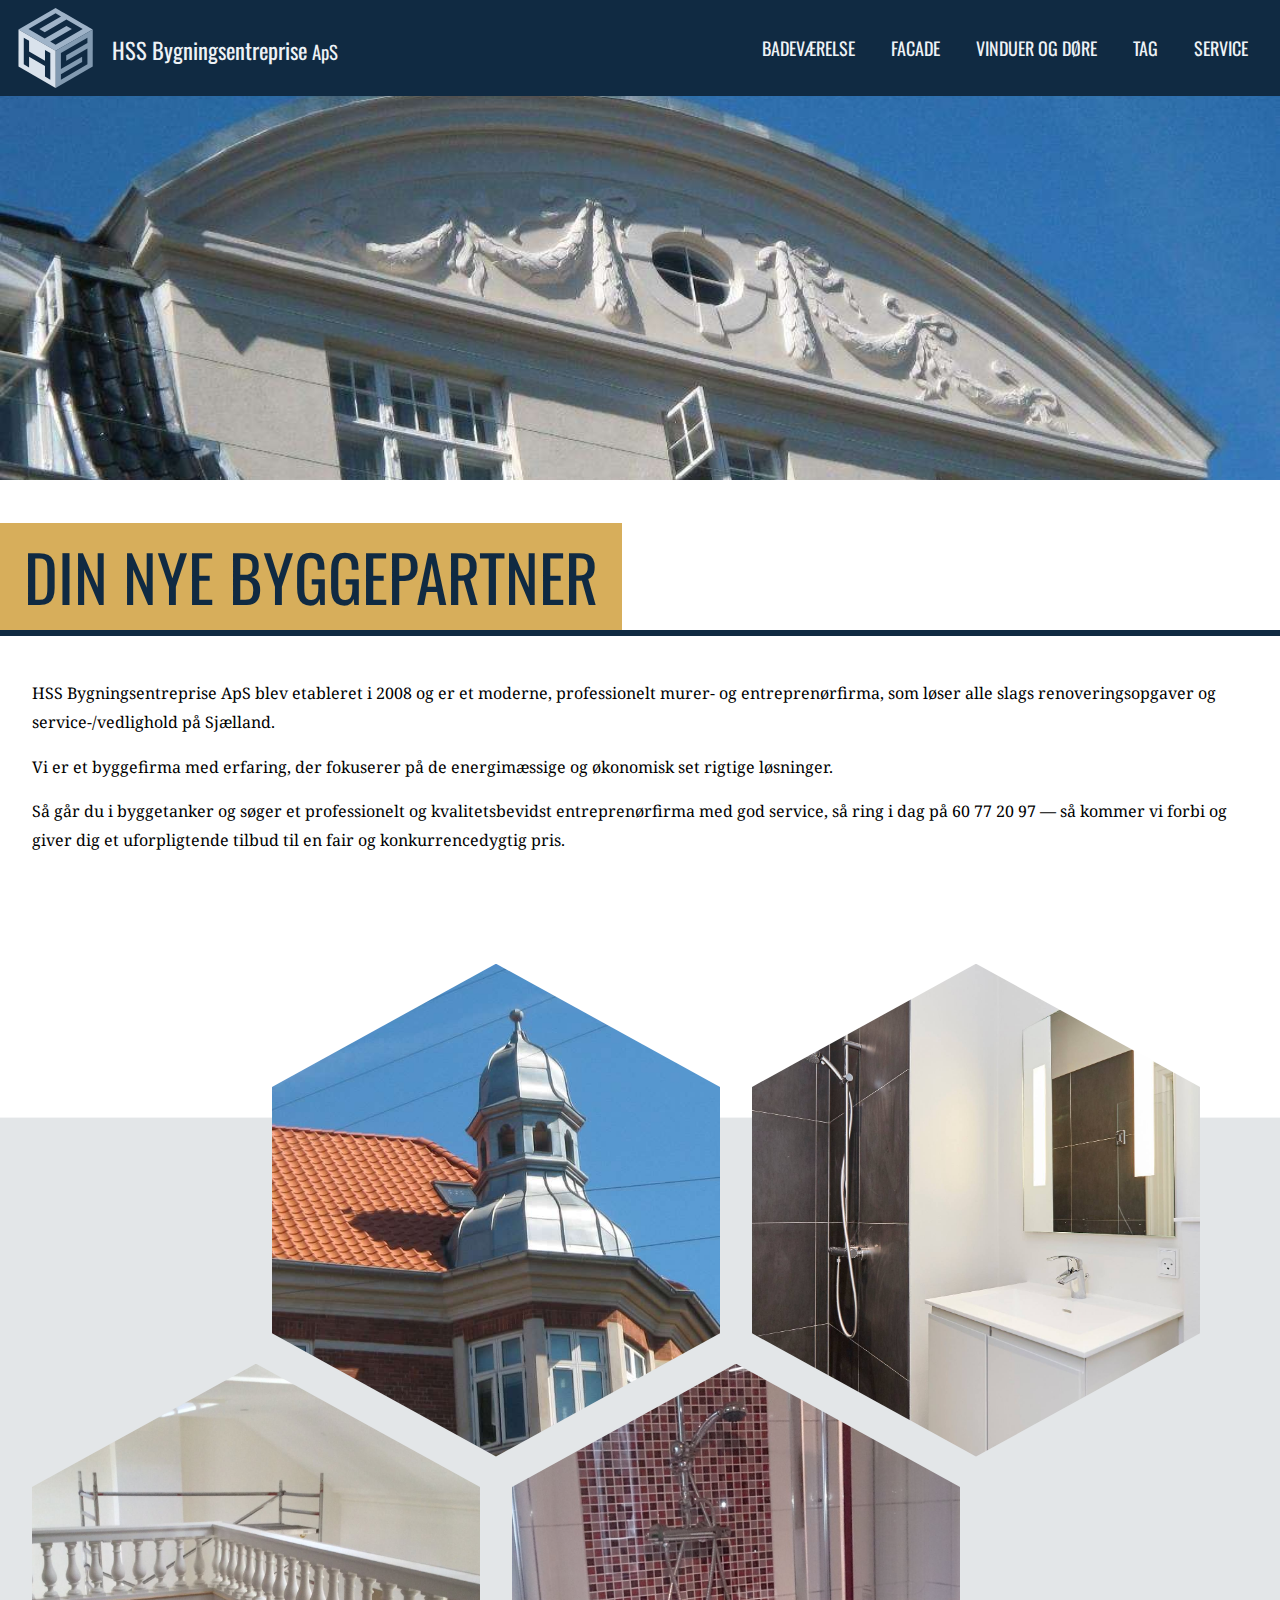
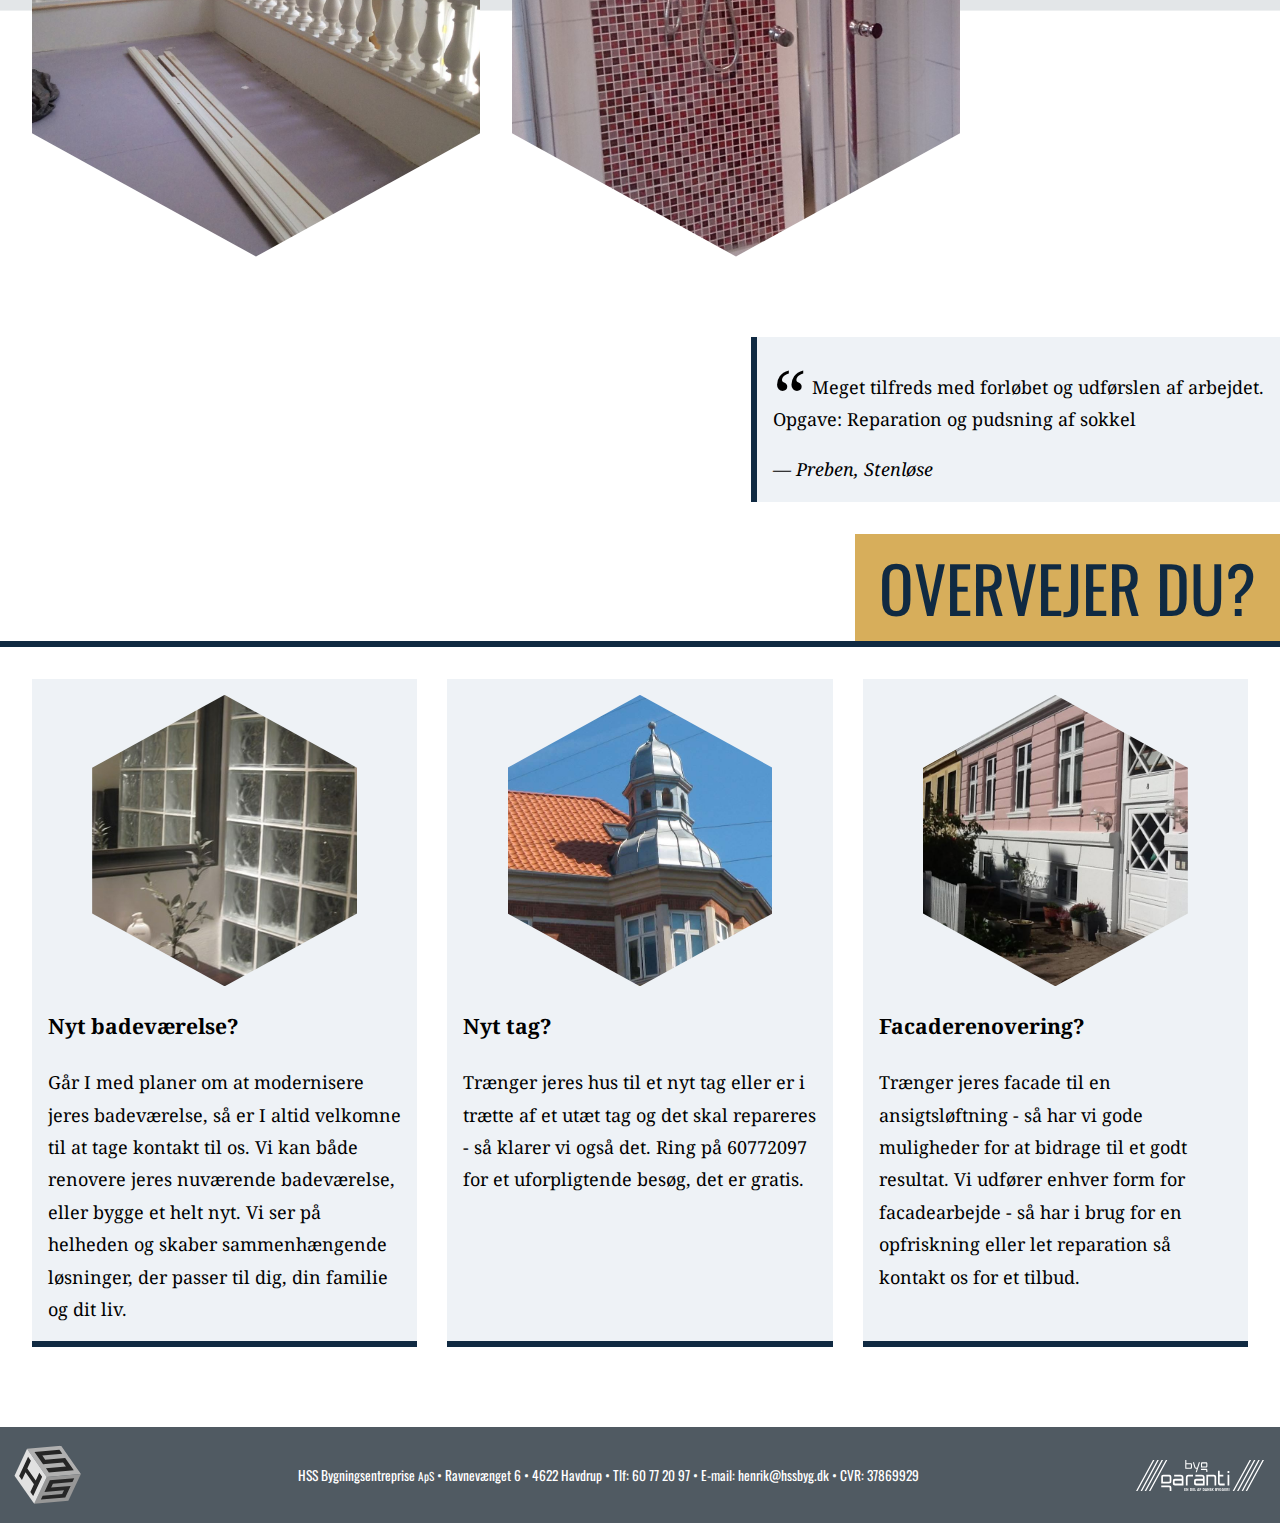
==== commit 2f02b877: "Forside Update" ====
--- a/index.html
+++ b/index.html
@@ -53,16 +53,16 @@
 			<section class="c-hexagon" itemscope itemtype="http://schema.org/ImageGallery">
 				<figure class="c-hexagon__item" itemprop="image" itemscope itemtype="http://schema.org/ImageObject">
 					<meta itemprop="description" content="Flisearbejde og mange andre ting">
-					<img src="assets/img/bath2.jpg" class="c-hexagon__img" alt="Badeværelse 1" itemprop="contentUrl" />
+					<img src="assets/img/30072008_020_240.jpg" class="c-hexagon__img" alt="Forside 1" itemprop="contentUrl" />
 				</figure>
 				<figure class="c-hexagon__item" itemprop="image" itemscope itemtype="http://schema.org/ImageObject">
-					<img src="assets/img/bath3.jpg" class="c-hexagon__img" alt="Badeværelse 2" itemprop="contentUrl" />
+					<img src="assets/img/16992023_1247423598628091_3219725773539631219_o.jpg" class="c-hexagon__img" alt="Forside 2" itemprop="contentUrl" />
 				</figure>
 				<figure class="c-hexagon__item" itemprop="image" itemscope itemtype="http://schema.org/ImageObject">
-					<img src="assets/img/bath4.jpg" class="c-hexagon__img" alt="Badeværelse 3" itemprop="contentUrl" />
+					<img src="assets/img/12322749_936907319679722_6024435086562871409_o.jpg" class="c-hexagon__img" alt="Forside 3" itemprop="contentUrl" />
 				</figure>
 				<figure class="c-hexagon__item" itemprop="image" itemscope itemtype="http://schema.org/ImageObject">
-					<img src="assets/img/bath5.jpg" class="c-hexagon__img" alt="Badeværelse 4" itemprop="contentUrl" />
+					<img src="assets/img/10491387_775371162500006_3505080698012099458_o.jpg" class="c-hexagon__img" alt="Forside 4" itemprop="contentUrl" />
 				</figure>
 			</section>
 
